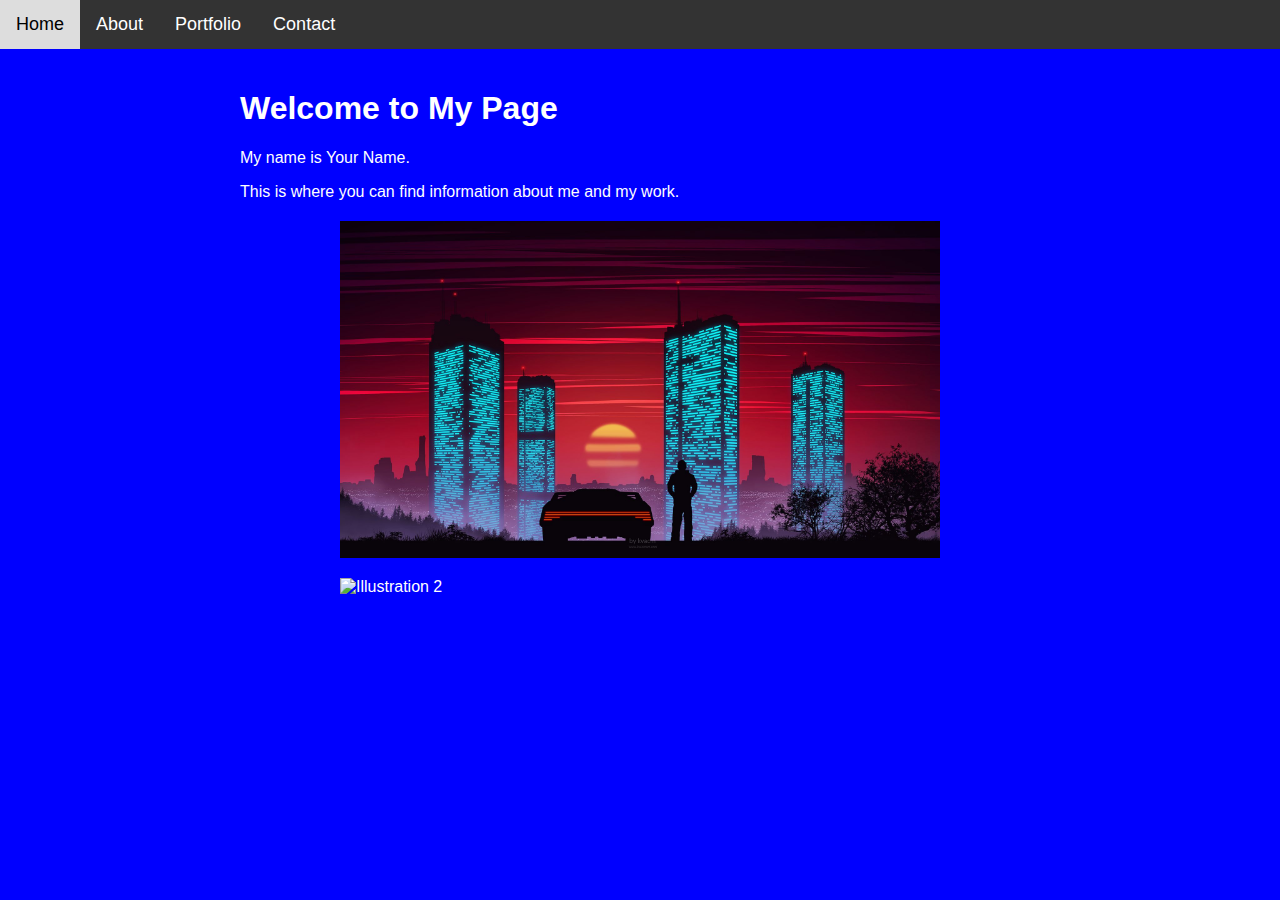
==== first.html @ 270aa678 "making changes in site" ====
<!DOCTYPE html>
<html>
<head>
  <style>
    body {
      margin: 0;
      padding: 0;
      background-color: blue;
      font-family: Arial, sans-serif;
    }

    /* Navbar styles */
    .navbar {
      background-color: #333;
      overflow: hidden;
    }

    .navbar a {
      float: left;
      font-size: 18px;
      color: white;
      text-align: center;
      padding: 14px 16px;
      text-decoration: none;
    }

    .navbar a:hover {
      background-color: #ddd;
      color: black;
    }

    /* Page content styles */
    .container {
      max-width: 800px;
      margin: 0 auto;
      padding: 20px;
      color: white;
    }

    /* Placeholder for illustrations */
    .illustration {
      width: 100%;
      max-width: 600px;
      margin: 20px auto;
      display: block;
    }
  </style>
</head>
<body>
  <div class="navbar">
    <a href="#home">Home</a>
    <a href="#about">About</a>
    <a href="#portfolio">Portfolio</a>
    <a href="#contact">Contact</a>
  </div>

  <div class="container">
    <h1>Welcome to My Page</h1>
    <p>My name is <span id="name">Your Name</span>.</p>
    <p>This is where you can find information about me and my work.</p>
    <img class="illustration" src="images/1.jpg" alt="Illustration 1">
    <img class="illustration" src="your-illustration2.jpg" alt="Illustration 2">
  </div>
</body>
</html>
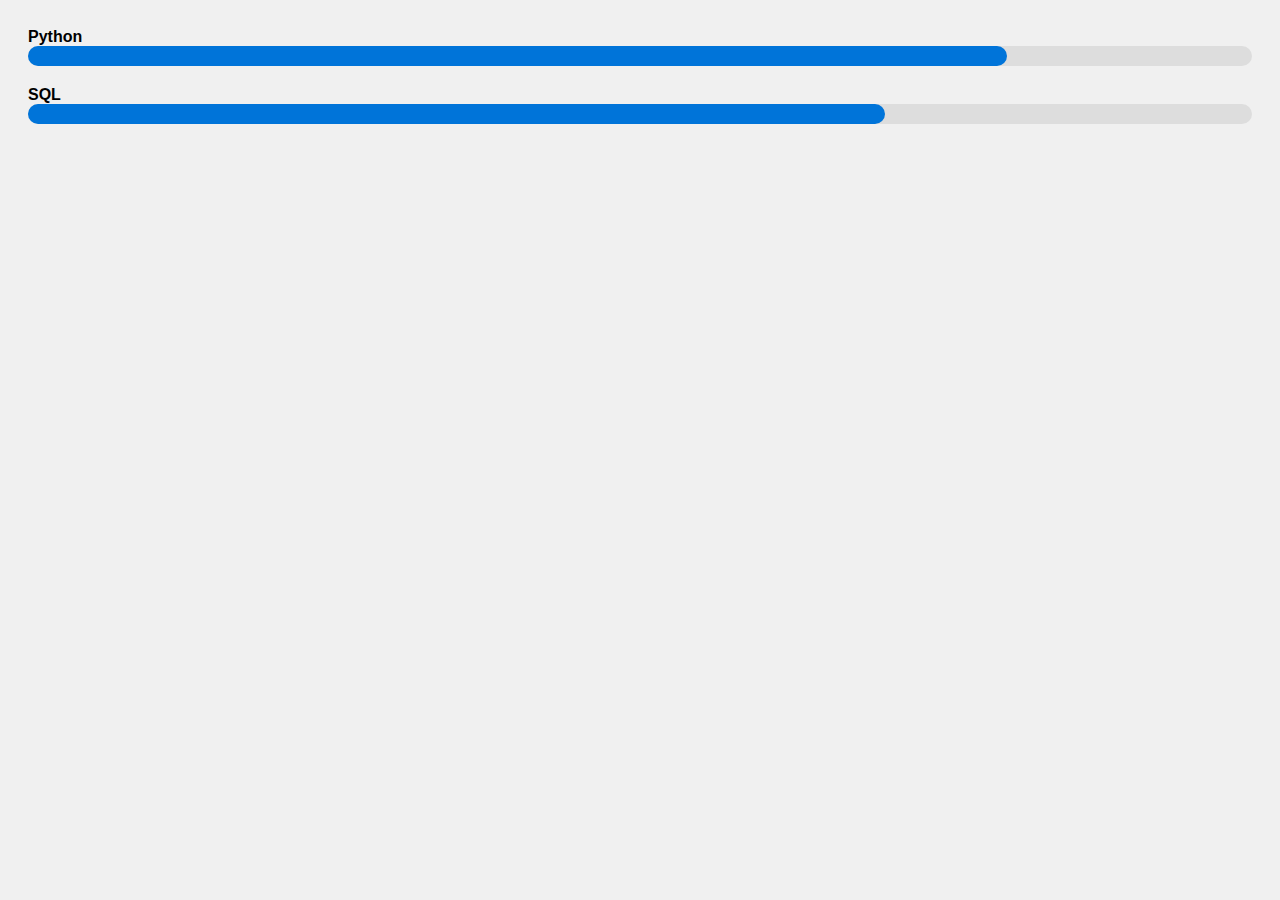
==== commit d5bab761: "making changes in site" ====
--- a/first.html
+++ b/first.html
@@ -1,65 +1,78 @@
 <!DOCTYPE html>
 <html>
 <head>
-  <style>
+  <link rel="stylesheet" type="text/css" href="styles.css">
+</head>
+<style>
     body {
-      margin: 0;
-      padding: 0;
-      background-color: blue;
-      font-family: Arial, sans-serif;
-    }
+  font-family: Arial, sans-serif;
+  background-color: #f0f0f0;
+  padding: 20px;
+}
 
-    /* Navbar styles */
-    .navbar {
-      background-color: #333;
-      overflow: hidden;
-    }
+.skill {
+  margin-bottom: 20px;
+}
 
-    .navbar a {
-      float: left;
-      font-size: 18px;
-      color: white;
-      text-align: center;
-      padding: 14px 16px;
-      text-decoration: none;
-    }
+.skill-name {
+  font-weight: bold;
+}
 
-    .navbar a:hover {
-      background-color: #ddd;
-      color: black;
-    }
+.skill-bar {
+  background-color: #ddd;
+  height: 20px;body {
+  font-family: Arial, sans-serif;
+  background-color: #f0f0f0;
+  padding: 20px;
+}
 
-    /* Page content styles */
-    .container {
-      max-width: 800px;
-      margin: 0 auto;
-      padding: 20px;
-      color: white;
-    }
+.skill {
+  margin-bottom: 20px;
+}
 
-    /* Placeholder for illustrations */
-    .illustration {
-      width: 100%;
-      max-width: 600px;
-      margin: 20px auto;
-      display: block;
-    }
-  </style>
-</head>
+.skill-name {
+  font-weight: bold;
+}
+
+.skill-bar {
+  background-color: #ddd;
+  height: 20px;
+  border-radius: 10px;
+  position: relative;
+}
+
+.skill-level {
+  height: 100%;
+  border-radius: 10px;
+  background-color: #0074d9;
+}
+
+  border-radius: 10px;
+  position: relative;
+}
+
+.skill-level {
+  height: 100%;
+  border-radius: 10px;
+  background-color: #0074d9;
+}
+
+</style>
 <body>
-  <div class="navbar">
-    <a href="#home">Home</a>
-    <a href="#about">About</a>
-    <a href="#portfolio">Portfolio</a>
-    <a href="#contact">Contact</a>
+  <div class="skill">
+    <div class="skill-name">Python</div>
+    <div class="skill-bar">
+      <div class="skill-level" style="width: 80%;"></div>
+    </div>
   </div>
 
-  <div class="container">
-    <h1>Welcome to My Page</h1>
-    <p>My name is <span id="name">Your Name</span>.</p>
-    <p>This is where you can find information about me and my work.</p>
-    <img class="illustration" src="images/1.jpg" alt="Illustration 1">
-    <img class="illustration" src="your-illustration2.jpg" alt="Illustration 2">
+  <div class="skill">
+    <div class="skill-name">SQL</div>
+    <div class="skill-bar">
+      <div class="skill-level" style="width: 70%;"></div>
+    </div>
   </div>
+
+  <!-- Add more skills as needed -->
 </body>
 </html>
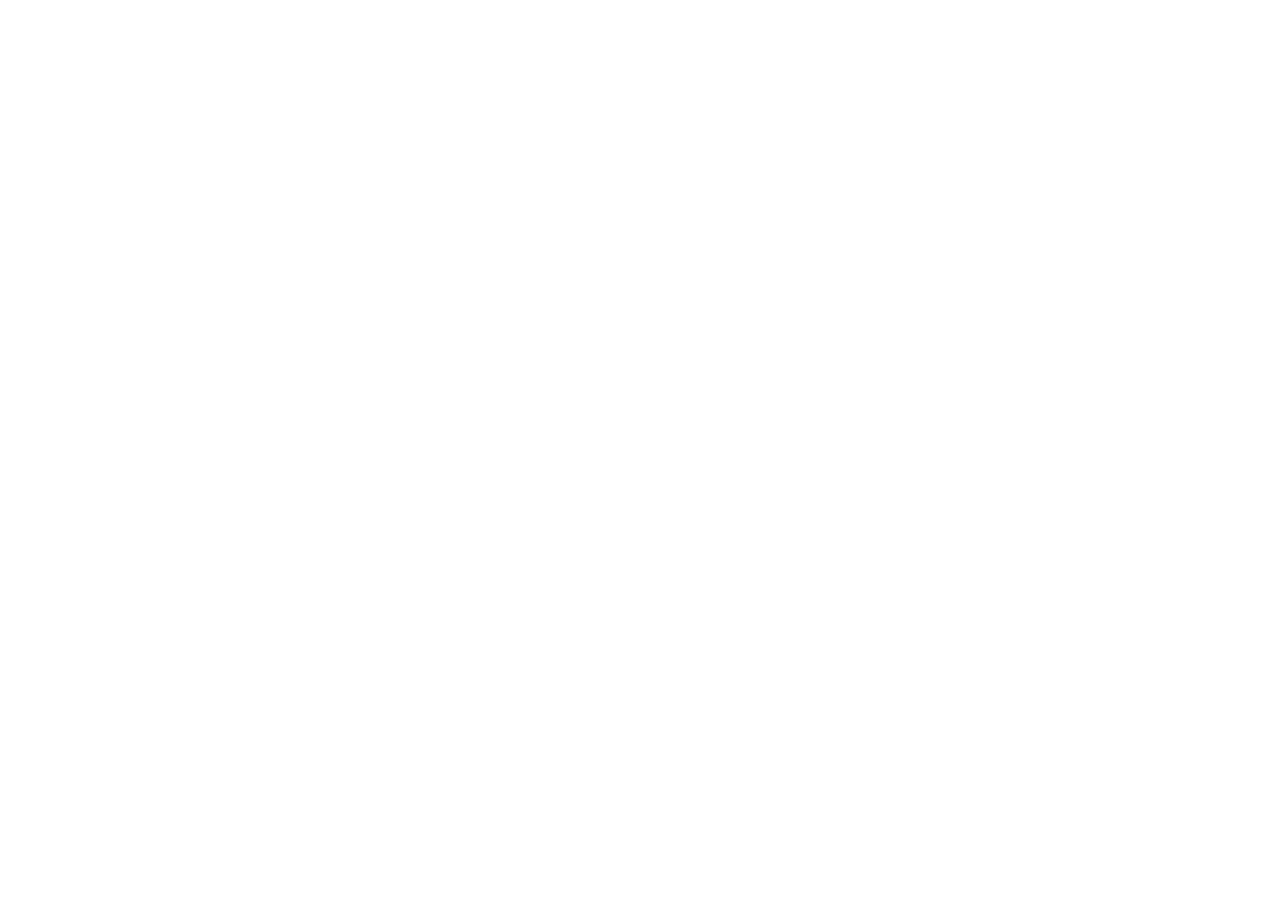
==== commit 242343a6: "Now the proejct will be close but some updates will e soon" ====
--- a/first.html
+++ b/first.html
@@ -1,78 +1,11 @@
 <!DOCTYPE html>
-<html>
+<html lang="en">
 <head>
-  <link rel="stylesheet" type="text/css" href="styles.css">
+    <meta charset="UTF-8">
+    <meta name="viewport" content="width=device-width, initial-scale=1.0">
+    <title>Document</title>
 </head>
-<style>
-    body {
-  font-family: Arial, sans-serif;
-  background-color: #f0f0f0;
-  padding: 20px;
-}
-
-.skill {
-  margin-bottom: 20px;
-}
-
-.skill-name {
-  font-weight: bold;
-}
-
-.skill-bar {
-  background-color: #ddd;
-  height: 20px;body {
-  font-family: Arial, sans-serif;
-  background-color: #f0f0f0;
-  padding: 20px;
-}
-
-.skill {
-  margin-bottom: 20px;
-}
-
-.skill-name {
-  font-weight: bold;
-}
-
-.skill-bar {
-  background-color: #ddd;
-  height: 20px;
-  border-radius: 10px;
-  position: relative;
-}
-
-.skill-level {
-  height: 100%;
-  border-radius: 10px;
-  background-color: #0074d9;
-}
-
-  border-radius: 10px;
-  position: relative;
-}
-
-.skill-level {
-  height: 100%;
-  border-radius: 10px;
-  background-color: #0074d9;
-}
-
-</style>
 <body>
-  <div class="skill">
-    <div class="skill-name">Python</div>
-    <div class="skill-bar">
-      <div class="skill-level" style="width: 80%;"></div>
-    </div>
-  </div>
-
-  <div class="skill">
-    <div class="skill-name">SQL</div>
-    <div class="skill-bar">
-      <div class="skill-level" style="width: 70%;"></div>
-    </div>
-  </div>
-
-  <!-- Add more skills as needed -->
+    
 </body>
-</html>
+</html>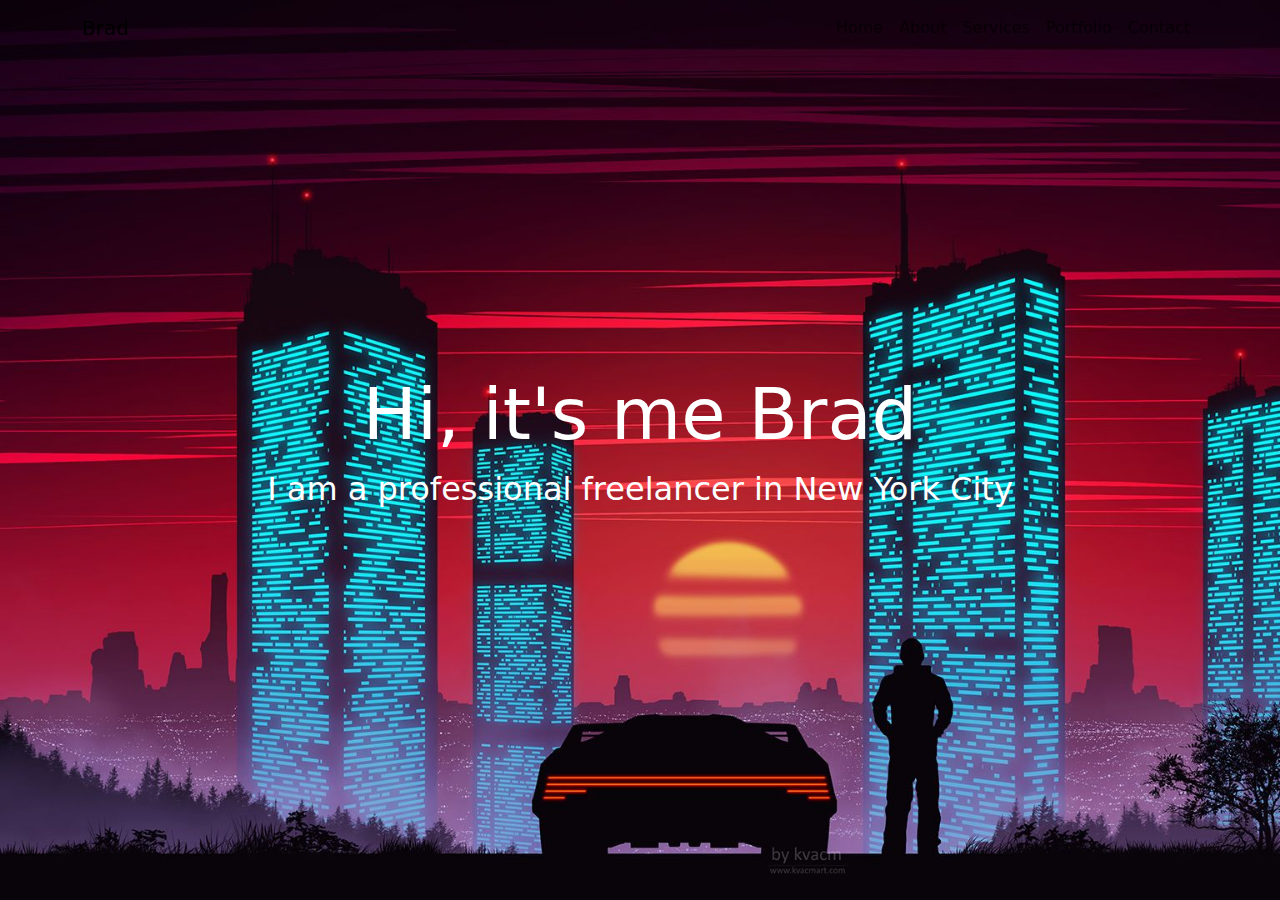
==== commit 2d98d131: "cover page" ====
--- a/first.html
+++ b/first.html
@@ -3,9 +3,49 @@
 <head>
     <meta charset="UTF-8">
     <meta name="viewport" content="width=device-width, initial-scale=1.0">
+    <link rel="stylesheet" href="cover.css">
+    <link href="https://cdn.jsdelivr.net/npm/bootstrap@5.1.3/dist/css/bootstrap.min.css" rel="stylesheet">
+    <script src="https://cdn.jsdelivr.net/npm/bootstrap@5.1.3/dist/js/bootstrap.bundle.min.js"></script>
     <title>Document</title>
 </head>
 <body>
-    
+<nav class="navbar navbar-expand-lg fixed-top navbarScroll">
+        <div class="container">
+            <a class="navbar-brand" href="#">Brad</a>
+            <button class="navbar-toggler" type="button" data-bs-toggle="collapse" data-bs-target="#navbarSupportedContent" aria-controls="navbarSupportedContent" aria-expanded="false" aria-label="Toggle navigation">
+                <span class="navbar-toggler-icon"></span>
+            </button>
+            <div class="collapse navbar-collapse" id="navbarSupportedContent">
+                <ul class="navbar-nav ms-auto">
+                    <li class="nav-item active">
+                        <a class="nav-link" href="#home">Home</a>
+                    </li>
+                    <li class="nav-item">
+                        <a class="nav-link" href="#about">About</a>
+                    </li>
+                    <li class="nav-item">
+                        <a class="nav-link" href="#services">Services</a>
+                    </li>
+                    <li class="nav-item">
+                        <a class="nav-link" href="#portfolio">Portfolio</a>
+                    </li>
+                    <li class="nav-item">
+                        <a class="nav-link" href="#contact">Contact</a>
+                    </li>
+                </ul>
+                
+            </div>
+        </div>
+    </nav>
+    <section class="bgimage" id="home">
+        <div class="container-fluid">
+            <div class="row">
+            <div class="col-lg-12 col-md-12 col-sm-12 col-xs-12 hero-text">
+                <h2 class="hero_title">Hi, it's me Brad</h2>
+                <p class="hero_desc">I am a professional freelancer in New York City</p>
+            </div>
+            </div>
+        </div>
+    </section>
 </body>
 </html>--- a/cover.css
+++ b/cover.css
@@ -0,0 +1,22 @@
+/* hero background image */
+.bgimage {
+    height:100vh;
+    background: url('images/1.jpg');
+    background-size:cover;
+    position:relative;
+}
+/* text css above hero image*/
+.hero_title {
+    font-size: 4.5rem;
+}
+.hero_desc {
+    font-size: 2rem;
+}
+.hero-text {
+    text-align: center;
+    position: absolute;
+    top: 50%;
+    left: 50%;
+    transform: translate(-50%, -50%);
+    color: white;
+}